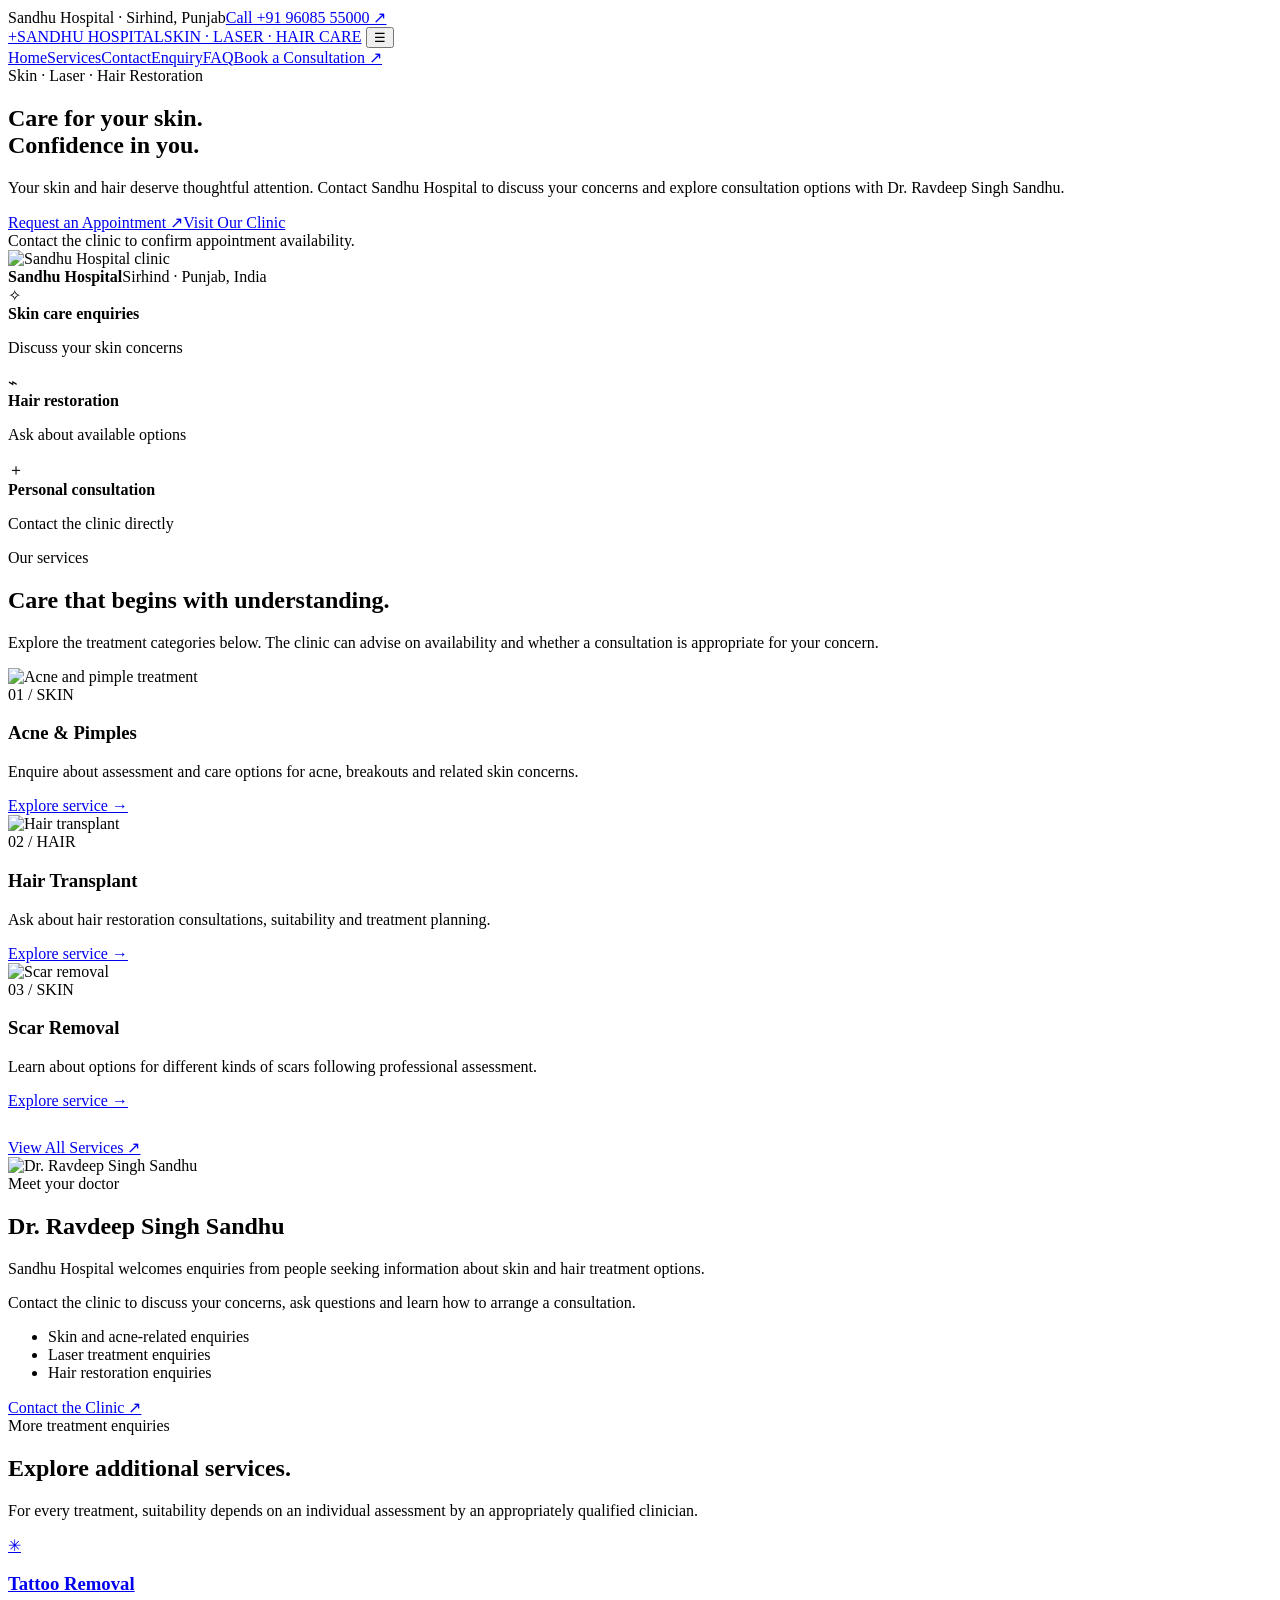
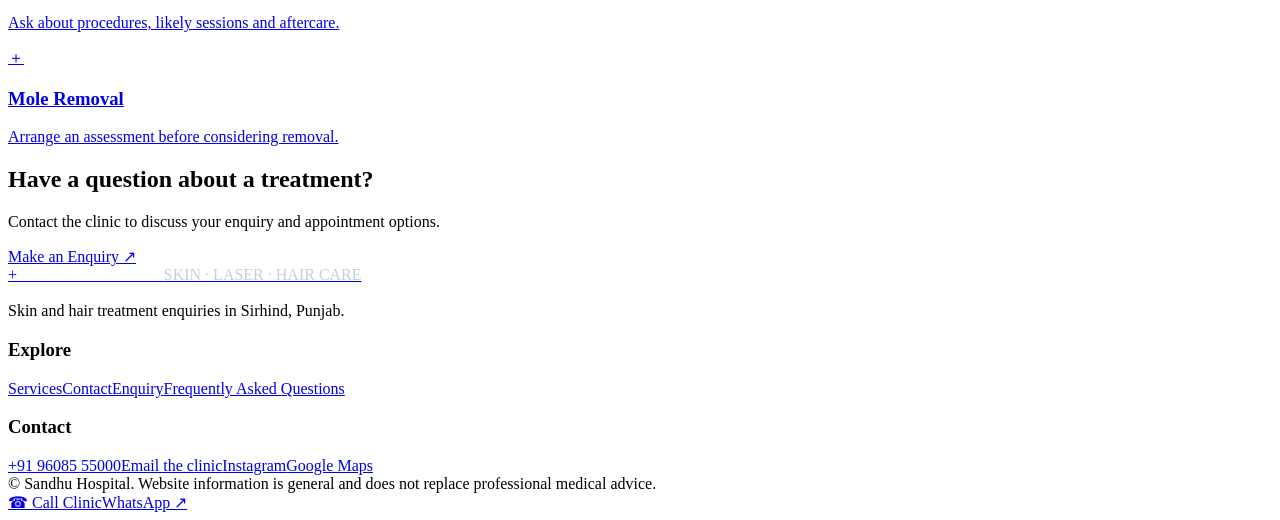
==== index.html @ d3819c10 "Add initial HTML structure for Sandhu Hospital website Initial commit of the Sandhu Hospital website" ====
<!DOCTYPE html>
<html lang="en">
<head>
<meta charset="UTF-8">
<meta name="viewport" content="width=device-width, initial-scale=1">
<meta name="theme-color" content="#1769aa">
<title>Sandhu Hospital | Skin, Laser & Hair Care</title>
<meta name="description" content="Contact Sandhu Hospital and Dr. Ravdeep Singh Sandhu in Sirhind, Punjab, for skin and hair treatment enquiries.">
<link rel="stylesheet" href="style.css">
<script src="script.js" defer></script>
</head>
<body>
<div class="announcement"><div class="container"><span>Sandhu Hospital · Sirhind, Punjab</span><a href="tel:+919608555000">Call +91 96085 55000 ↗</a></div></div>
<header class="site-header"><div class="container nav">
<a class="brand" href="index.html"><span class="brand-mark">+</span><span><span class="brand-name">SANDHU HOSPITAL</span><span class="brand-tag">SKIN · LASER · HAIR CARE</span></span></a>
<button class="menu-toggle" aria-label="Toggle navigation" aria-expanded="false">☰</button>
<nav class="nav-links">
<a class="active" href="index.html">Home</a><a href="services.html">Services</a><a href="contact.html">Contact</a><a href="enquiry.html">Enquiry</a><a href="faq.html">FAQ</a><a class="btn btn-sm" href="enquiry.html">Book a Consultation ↗</a>
</nav></div></header>

<main>
<section class="hero"><div class="container hero-grid">
<div class="reveal">
<span class="eyebrow">Skin · Laser · Hair Restoration</span>
<h1>Care for your skin.<br><span>Confidence in you.</span></h1>
<p class="hero-copy">Your skin and hair deserve thoughtful attention. Contact Sandhu Hospital to discuss your concerns and explore consultation options with Dr. Ravdeep Singh Sandhu.</p>
<div class="hero-actions"><a class="btn" href="enquiry.html">Request an Appointment ↗</a><a class="btn btn-light" href="contact.html">Visit Our Clinic</a></div>
<div class="hero-meta"><span class="status-dot"></span> Contact the clinic to confirm appointment availability.</div>
</div>
<div class="hero-visual reveal">
<img class="hero-image" src="https://i.ibb.co/1SfJh7y/image.jpg" alt="Sandhu Hospital clinic" fetchpriority="high">
<div class="floating-card"><strong>Sandhu Hospital</strong><span>Sirhind · Punjab, India</span></div>
</div>
</div></section>

<div class="trust-strip"><div class="container trust-grid">
<div class="trust-item"><div class="icon-box">✧</div><div><strong>Skin care enquiries</strong><p>Discuss your skin concerns</p></div></div>
<div class="trust-item"><div class="icon-box">⌁</div><div><strong>Hair restoration</strong><p>Ask about available options</p></div></div>
<div class="trust-item"><div class="icon-box">＋</div><div><strong>Personal consultation</strong><p>Contact the clinic directly</p></div></div>
</div></div>

<section><div class="container">
<div class="section-head"><span class="eyebrow">Our services</span><h2>Care that begins with understanding.</h2><p>Explore the treatment categories below. The clinic can advise on availability and whether a consultation is appropriate for your concern.</p></div>
<div class="card-grid">
<article class="service-card"><img src="https://i.ibb.co/JFF0N8Nt/image.jpg" alt="Acne and pimple treatment" loading="lazy"><div class="service-content"><span class="card-number">01 / SKIN</span><h3>Acne & Pimples</h3><p>Enquire about assessment and care options for acne, breakouts and related skin concerns.</p><a class="link" href="services.html#acne">Explore service →</a></div></article>
<article class="service-card"><img src="https://i.ibb.co/0yFSNgWS/image.jpg" alt="Hair transplant" loading="lazy"><div class="service-content"><span class="card-number">02 / HAIR</span><h3>Hair Transplant</h3><p>Ask about hair restoration consultations, suitability and treatment planning.</p><a class="link" href="services.html#hair">Explore service →</a></div></article>
<article class="service-card"><img src="https://i.ibb.co/Y4ncLKyN/image.jpg" alt="Scar removal" loading="lazy"><div class="service-content"><span class="card-number">03 / SKIN</span><h3>Scar Removal</h3><p>Learn about options for different kinds of scars following professional assessment.</p><a class="link" href="services.html#scar">Explore service →</a></div></article>
</div>
<div style="margin-top:28px"><a class="btn btn-quiet" href="services.html">View All Services ↗</a></div>
</div></section>

<section class="bg-soft"><div class="container split">
<div><img class="split-image" src="https://i.ibb.co/6cX8q4YC/image.jpg" alt="Dr. Ravdeep Singh Sandhu" loading="lazy"></div>
<div><span class="eyebrow">Meet your doctor</span><h2>Dr. Ravdeep Singh Sandhu</h2><p>Sandhu Hospital welcomes enquiries from people seeking information about skin and hair treatment options.</p><p>Contact the clinic to discuss your concerns, ask questions and learn how to arrange a consultation.</p><ul class="check-list"><li>Skin and acne-related enquiries</li><li>Laser treatment enquiries</li><li>Hair restoration enquiries</li></ul><a class="btn" href="enquiry.html">Contact the Clinic ↗</a></div>
</div></section>

<section><div class="container">
<div class="section-head"><span class="eyebrow">More treatment enquiries</span><h2>Explore additional services.</h2><p>For every treatment, suitability depends on an individual assessment by an appropriately qualified clinician.</p></div>
<div class="panel-grid">
<a class="mini-card" href="services.html#tattoo"><div class="icon-box">✳</div><h3>Tattoo Removal</h3><p>Ask about procedures, likely sessions and aftercare.</p></a>
<a class="mini-card" href="services.html#mole"><div class="icon-box">＋</div><h3>Mole Removal</h3><p>Arrange an assessment before considering removal.</p></a>
</div>
</div></section>

<section class="cta-band"><div class="container cta-inner"><div><h2>Have a question about a treatment?</h2><p>Contact the clinic to discuss your enquiry and appointment options.</p></div><a class="btn" href="enquiry.html">Make an Enquiry ↗</a></div></section>
</main>

<footer class="site-footer"><div class="container"><div class="footer-grid">
<div><a class="brand" href="index.html"><span class="brand-mark">+</span><span><span class="brand-name" style="color:white">SANDHU HOSPITAL</span><span class="brand-tag" style="color:#c0d1df">SKIN · LASER · HAIR CARE</span></span></a><p style="margin-top:18px">Skin and hair treatment enquiries in Sirhind, Punjab.</p></div>
<div><h3>Explore</h3><div class="footer-links"><a href="services.html">Services</a><a href="contact.html">Contact</a><a href="enquiry.html">Enquiry</a><a href="faq.html">Frequently Asked Questions</a></div></div>
<div><h3>Contact</h3><div class="footer-links"><a href="tel:+919608555000">+91 96085 55000</a><a href="mailto:sandhuravdeep@yahoo.co.in">Email the clinic</a><a href="https://www.instagram.com/drsandhuclinic/" target="_blank" rel="noopener">Instagram</a><a href="https://maps.app.goo.gl/mGq7jTttx7FKYtQCA" target="_blank" rel="noopener">Google Maps</a></div></div>
</div><div class="footer-bottom">© <span data-year></span> Sandhu Hospital. Website information is general and does not replace professional medical advice.</div></div></footer>
<div class="mobile-bar"><a class="btn btn-light" href="tel:+919608555000">☎ Call Clinic</a><a class="btn" href="https://wa.me/919608555000" target="_blank" rel="noopener">WhatsApp ↗</a></div>
</body></html>
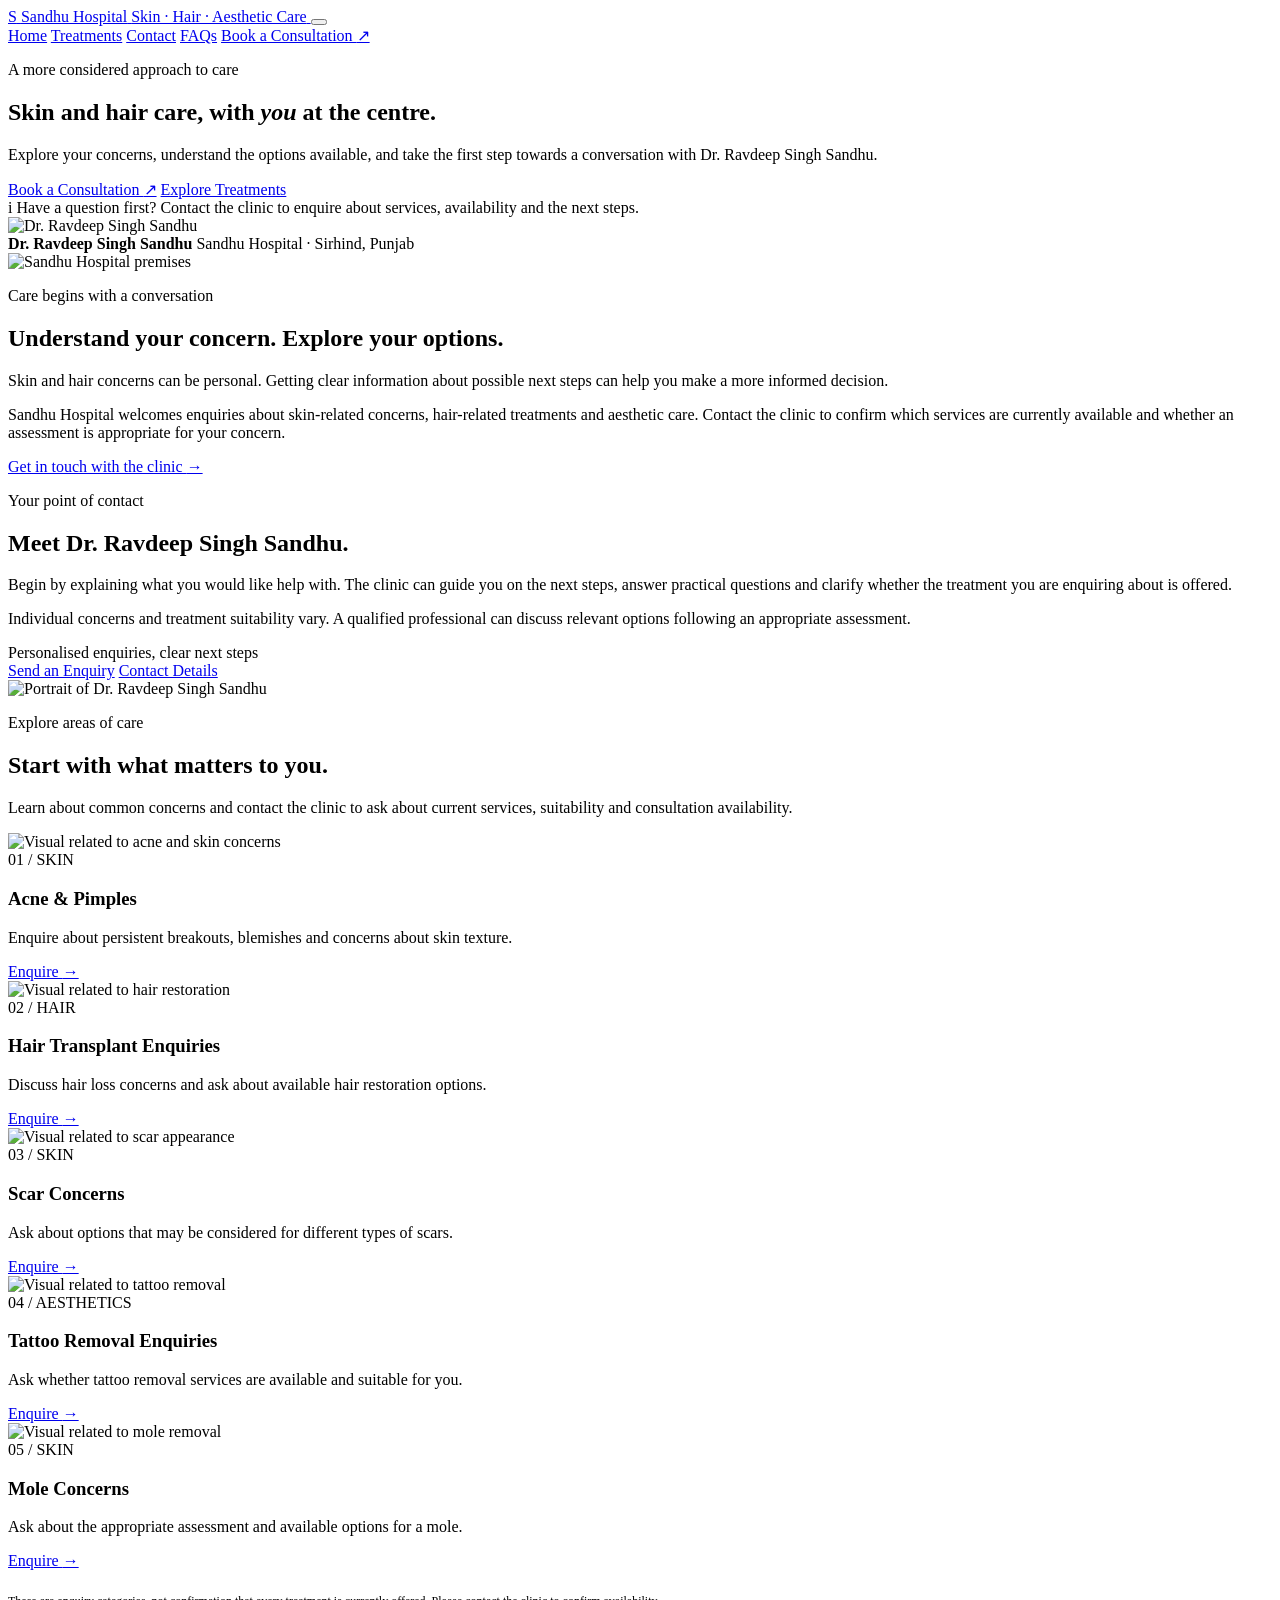
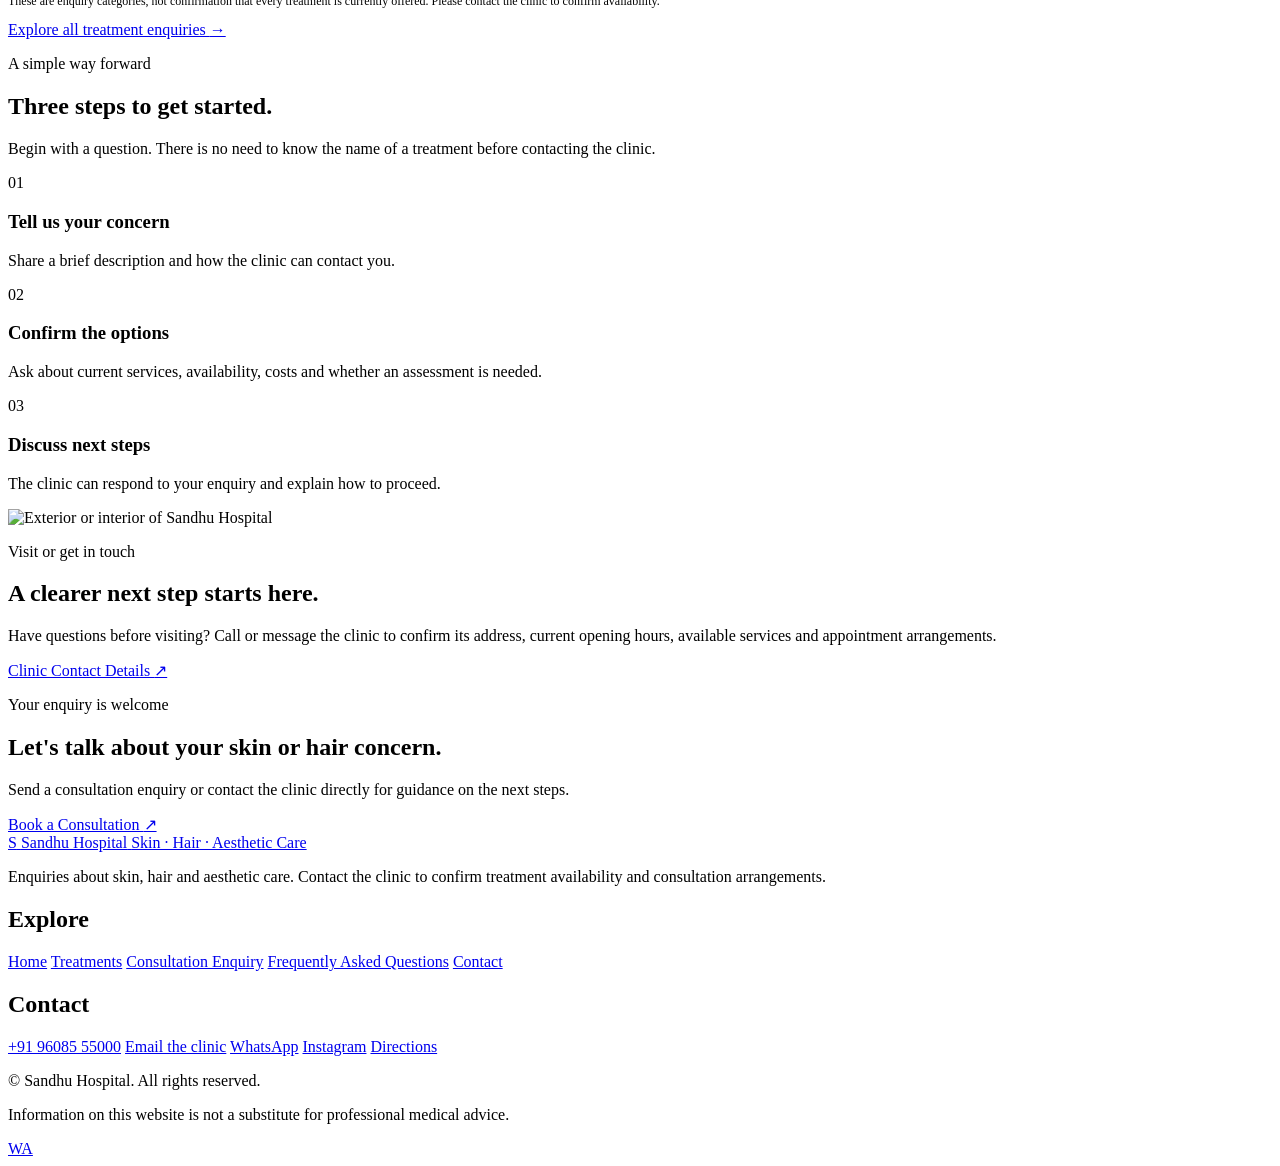
==== commit da12f590: "Create index.html" ====
--- a/index.html
+++ b/index.html
@@ -1,75 +1,316 @@
-
 <!DOCTYPE html>
 <html lang="en">
 <head>
-<meta charset="UTF-8">
-<meta name="viewport" content="width=device-width, initial-scale=1">
-<meta name="theme-color" content="#1769aa">
-<title>Sandhu Hospital | Skin, Laser & Hair Care</title>
-<meta name="description" content="Contact Sandhu Hospital and Dr. Ravdeep Singh Sandhu in Sirhind, Punjab, for skin and hair treatment enquiries.">
-<link rel="stylesheet" href="style.css">
-<script src="script.js" defer></script>
+  <meta charset="UTF-8">
+  <meta name="viewport" content="width=device-width, initial-scale=1">
+  <meta name="theme-color" content="#142e42">
+  <meta name="description" content="Contact Sandhu Hospital and Dr. Ravdeep Singh Sandhu in Sirhind, Punjab, for enquiries about skin, hair and aesthetic care.">
+  <title>Sandhu Hospital | Skin, Hair & Aesthetic Care</title>
+  <link rel="preconnect" href="https://fonts.googleapis.com">
+  <link rel="preconnect" href="https://fonts.gstatic.com" crossorigin>
+  <link rel="stylesheet" href="style.css">
+  <script src="script.js" defer></script>
 </head>
 <body>
-<div class="announcement"><div class="container"><span>Sandhu Hospital · Sirhind, Punjab</span><a href="tel:+919608555000">Call +91 96085 55000 ↗</a></div></div>
-<header class="site-header"><div class="container nav">
-<a class="brand" href="index.html"><span class="brand-mark">+</span><span><span class="brand-name">SANDHU HOSPITAL</span><span class="brand-tag">SKIN · LASER · HAIR CARE</span></span></a>
-<button class="menu-toggle" aria-label="Toggle navigation" aria-expanded="false">☰</button>
-<nav class="nav-links">
-<a class="active" href="index.html">Home</a><a href="services.html">Services</a><a href="contact.html">Contact</a><a href="enquiry.html">Enquiry</a><a href="faq.html">FAQ</a><a class="btn btn-sm" href="enquiry.html">Book a Consultation ↗</a>
-</nav></div></header>
+<header class="site-header">
+  <div class="container header-inner">
+    <a class="brand" href="index.html" aria-label="Sandhu Hospital home">
+      <span class="brand-mark" aria-hidden="true">S</span>
+      <span class="brand-copy">
+        <span class="brand-name">Sandhu Hospital</span>
+        <span class="brand-subtitle">Skin · Hair · Aesthetic Care</span>
+      </span>
+    </a>
+    <button class="menu-toggle" type="button" aria-label="Open navigation"
+      aria-expanded="false" aria-controls="primary-navigation">
+      <span class="menu-icon" aria-hidden="true"></span>
+    </button>
+    <nav class="main-nav" id="primary-navigation" aria-label="Main navigation">
+      <a href="index.html" aria-current="page">Home</a>
+      <a href="services.html">Treatments</a>
+      <a href="contact.html">Contact</a>
+      <a href="faq.html">FAQs</a>
+      <a class="btn btn--small" href="enquiry.html">Book a Consultation <span aria-hidden="true">↗</span></a>
+    </nav>
+  </div>
+</header>
 
 <main>
-<section class="hero"><div class="container hero-grid">
-<div class="reveal">
-<span class="eyebrow">Skin · Laser · Hair Restoration</span>
-<h1>Care for your skin.<br><span>Confidence in you.</span></h1>
-<p class="hero-copy">Your skin and hair deserve thoughtful attention. Contact Sandhu Hospital to discuss your concerns and explore consultation options with Dr. Ravdeep Singh Sandhu.</p>
-<div class="hero-actions"><a class="btn" href="enquiry.html">Request an Appointment ↗</a><a class="btn btn-light" href="contact.html">Visit Our Clinic</a></div>
-<div class="hero-meta"><span class="status-dot"></span> Contact the clinic to confirm appointment availability.</div>
-</div>
-<div class="hero-visual reveal">
-<img class="hero-image" src="https://i.ibb.co/1SfJh7y/image.jpg" alt="Sandhu Hospital clinic" fetchpriority="high">
-<div class="floating-card"><strong>Sandhu Hospital</strong><span>Sirhind · Punjab, India</span></div>
-</div>
-</div></section>
-
-<div class="trust-strip"><div class="container trust-grid">
-<div class="trust-item"><div class="icon-box">✧</div><div><strong>Skin care enquiries</strong><p>Discuss your skin concerns</p></div></div>
-<div class="trust-item"><div class="icon-box">⌁</div><div><strong>Hair restoration</strong><p>Ask about available options</p></div></div>
-<div class="trust-item"><div class="icon-box">＋</div><div><strong>Personal consultation</strong><p>Contact the clinic directly</p></div></div>
-</div></div>
-
-<section><div class="container">
-<div class="section-head"><span class="eyebrow">Our services</span><h2>Care that begins with understanding.</h2><p>Explore the treatment categories below. The clinic can advise on availability and whether a consultation is appropriate for your concern.</p></div>
-<div class="card-grid">
-<article class="service-card"><img src="https://i.ibb.co/JFF0N8Nt/image.jpg" alt="Acne and pimple treatment" loading="lazy"><div class="service-content"><span class="card-number">01 / SKIN</span><h3>Acne & Pimples</h3><p>Enquire about assessment and care options for acne, breakouts and related skin concerns.</p><a class="link" href="services.html#acne">Explore service →</a></div></article>
-<article class="service-card"><img src="https://i.ibb.co/0yFSNgWS/image.jpg" alt="Hair transplant" loading="lazy"><div class="service-content"><span class="card-number">02 / HAIR</span><h3>Hair Transplant</h3><p>Ask about hair restoration consultations, suitability and treatment planning.</p><a class="link" href="services.html#hair">Explore service →</a></div></article>
-<article class="service-card"><img src="https://i.ibb.co/Y4ncLKyN/image.jpg" alt="Scar removal" loading="lazy"><div class="service-content"><span class="card-number">03 / SKIN</span><h3>Scar Removal</h3><p>Learn about options for different kinds of scars following professional assessment.</p><a class="link" href="services.html#scar">Explore service →</a></div></article>
-</div>
-<div style="margin-top:28px"><a class="btn btn-quiet" href="services.html">View All Services ↗</a></div>
-</div></section>
-
-<section class="bg-soft"><div class="container split">
-<div><img class="split-image" src="https://i.ibb.co/6cX8q4YC/image.jpg" alt="Dr. Ravdeep Singh Sandhu" loading="lazy"></div>
-<div><span class="eyebrow">Meet your doctor</span><h2>Dr. Ravdeep Singh Sandhu</h2><p>Sandhu Hospital welcomes enquiries from people seeking information about skin and hair treatment options.</p><p>Contact the clinic to discuss your concerns, ask questions and learn how to arrange a consultation.</p><ul class="check-list"><li>Skin and acne-related enquiries</li><li>Laser treatment enquiries</li><li>Hair restoration enquiries</li></ul><a class="btn" href="enquiry.html">Contact the Clinic ↗</a></div>
-</div></section>
-
-<section><div class="container">
-<div class="section-head"><span class="eyebrow">More treatment enquiries</span><h2>Explore additional services.</h2><p>For every treatment, suitability depends on an individual assessment by an appropriately qualified clinician.</p></div>
-<div class="panel-grid">
-<a class="mini-card" href="services.html#tattoo"><div class="icon-box">✳</div><h3>Tattoo Removal</h3><p>Ask about procedures, likely sessions and aftercare.</p></a>
-<a class="mini-card" href="services.html#mole"><div class="icon-box">＋</div><h3>Mole Removal</h3><p>Arrange an assessment before considering removal.</p></a>
-</div>
-</div></section>
-
-<section class="cta-band"><div class="container cta-inner"><div><h2>Have a question about a treatment?</h2><p>Contact the clinic to discuss your enquiry and appointment options.</p></div><a class="btn" href="enquiry.html">Make an Enquiry ↗</a></div></section>
+  <section class="hero">
+    <div class="container hero-grid">
+      <div class="hero-copy">
+        <p class="eyebrow">A more considered approach to care</p>
+        <h1>Skin and hair care, with <em>you</em> at the centre.</h1>
+        <p class="lead">
+          Explore your concerns, understand the options available, and take
+          the first step towards a conversation with Dr. Ravdeep Singh Sandhu.
+        </p>
+        <div class="hero-actions">
+          <a class="btn" href="enquiry.html">Book a Consultation <span aria-hidden="true">↗</span></a>
+          <a class="btn btn--outline" href="services.html">Explore Treatments</a>
+        </div>
+        <div class="hero-note">
+          <span class="note-mark" aria-hidden="true">i</span>
+          <span>Have a question first? Contact the clinic to enquire about
+          services, availability and the next steps.</span>
+        </div>
+      </div>
+
+      <div class="hero-visual">
+        <div class="hero-portrait">
+          <img data-image="doctor" alt="Dr. Ravdeep Singh Sandhu"
+            width="700" height="820" fetchpriority="high">
+          <div class="image-placeholder" hidden>Doctor photograph is unavailable. Check the image path.</div>
+        </div>
+        <div class="hero-caption">
+          <strong>Dr. Ravdeep Singh Sandhu</strong>
+          <span>Sandhu Hospital · Sirhind, Punjab</span>
+        </div>
+      </div>
+    </div>
+  </section>
+
+  <section class="section">
+    <div class="container intro-grid">
+      <div class="intro-art reveal">
+        <img data-image="hospital" alt="Sandhu Hospital premises"
+          width="800" height="650" loading="lazy">
+        <div class="image-placeholder" hidden>Hospital photograph is unavailable. Check the image path.</div>
+      </div>
+      <div class="reveal">
+        <p class="eyebrow">Care begins with a conversation</p>
+        <h2>Understand your concern. Explore your options.</h2>
+        <p>
+          Skin and hair concerns can be personal. Getting clear information
+          about possible next steps can help you make a more informed decision.
+        </p>
+        <p>
+          Sandhu Hospital welcomes enquiries about skin-related concerns,
+          hair-related treatments and aesthetic care. Contact the clinic to
+          confirm which services are currently available and whether an
+          assessment is appropriate for your concern.
+        </p>
+        <a class="text-link" href="contact.html">Get in touch with the clinic <span aria-hidden="true">→</span></a>
+      </div>
+    </div>
+  </section>
+
+  <section class="section section--soft">
+    <div class="container doctor-grid">
+      <div class="doctor-copy reveal">
+        <p class="eyebrow">Your point of contact</p>
+        <h2>Meet Dr. Ravdeep Singh Sandhu.</h2>
+        <p>
+          Begin by explaining what you would like help with. The clinic can
+          guide you on the next steps, answer practical questions and clarify
+          whether the treatment you are enquiring about is offered.
+        </p>
+        <p>
+          Individual concerns and treatment suitability vary. A qualified
+          professional can discuss relevant options following an appropriate
+          assessment.
+        </p>
+        <div class="detail-line">Personalised enquiries, clear next steps</div>
+        <div class="hero-actions">
+          <a class="btn" href="enquiry.html">Send an Enquiry</a>
+          <a class="btn btn--outline" href="contact.html">Contact Details</a>
+        </div>
+      </div>
+      <div class="doctor-art reveal">
+        <img data-image="doctor" alt="Portrait of Dr. Ravdeep Singh Sandhu"
+          width="700" height="800" loading="lazy">
+        <div class="image-placeholder" hidden>Doctor photograph is unavailable. Check the image path.</div>
+      </div>
+    </div>
+  </section>
+
+  <section class="section">
+    <div class="container">
+      <div class="section-heading reveal">
+        <p class="eyebrow">Explore areas of care</p>
+        <h2>Start with what matters to you.</h2>
+        <p>
+          Learn about common concerns and contact the clinic to ask about
+          current services, suitability and consultation availability.
+        </p>
+      </div>
+
+      <div class="service-list">
+        <article class="service-card reveal">
+          <img data-image="acne" alt="Visual related to acne and skin concerns"
+            width="500" height="550" loading="lazy">
+          <div class="image-placeholder" hidden>Acne image unavailable.</div>
+          <div>
+            <span class="service-number">01 / SKIN</span>
+            <h3>Acne &amp; Pimples</h3>
+            <p>Enquire about persistent breakouts, blemishes and concerns about skin texture.</p>
+            <a class="text-link" href="enquiry.html?treatment=Acne%20and%20pimples">Enquire <span aria-hidden="true">→</span></a>
+          </div>
+        </article>
+
+        <article class="service-card reveal">
+          <img data-image="hair" alt="Visual related to hair restoration"
+            width="500" height="550" loading="lazy">
+          <div class="image-placeholder" hidden>Hair image unavailable.</div>
+          <div>
+            <span class="service-number">02 / HAIR</span>
+            <h3>Hair Transplant Enquiries</h3>
+            <p>Discuss hair loss concerns and ask about available hair restoration options.</p>
+            <a class="text-link" href="enquiry.html?treatment=Hair%20transplant">Enquire <span aria-hidden="true">→</span></a>
+          </div>
+        </article>
+
+        <article class="service-card reveal">
+          <img data-image="scar" alt="Visual related to scar appearance"
+            width="500" height="550" loading="lazy">
+          <div class="image-placeholder" hidden>Scar image unavailable.</div>
+          <div>
+            <span class="service-number">03 / SKIN</span>
+            <h3>Scar Concerns</h3>
+            <p>Ask about options that may be considered for different types of scars.</p>
+            <a class="text-link" href="enquiry.html?treatment=Scar%20removal">Enquire <span aria-hidden="true">→</span></a>
+          </div>
+        </article>
+
+        <article class="service-card reveal">
+          <img data-image="tattoo" alt="Visual related to tattoo removal"
+            width="500" height="550" loading="lazy">
+          <div class="image-placeholder" hidden>Tattoo image unavailable.</div>
+          <div>
+            <span class="service-number">04 / AESTHETICS</span>
+            <h3>Tattoo Removal Enquiries</h3>
+            <p>Ask whether tattoo removal services are available and suitable for you.</p>
+            <a class="text-link" href="enquiry.html?treatment=Tattoo%20removal">Enquire <span aria-hidden="true">→</span></a>
+          </div>
+        </article>
+
+        <article class="service-card reveal">
+          <img data-image="mole" alt="Visual related to mole removal"
+            width="500" height="550" loading="lazy">
+          <div class="image-placeholder" hidden>Mole image unavailable.</div>
+          <div>
+            <span class="service-number">05 / SKIN</span>
+            <h3>Mole Concerns</h3>
+            <p>Ask about the appropriate assessment and available options for a mole.</p>
+            <a class="text-link" href="enquiry.html?treatment=Mole%20removal">Enquire <span aria-hidden="true">→</span></a>
+          </div>
+        </article>
+      </div>
+
+      <p style="margin-top:24px;font-size:12px">
+        These are enquiry categories, not confirmation that every treatment
+        is currently offered. Please contact the clinic to confirm availability.
+      </p>
+      <a class="text-link" href="services.html">Explore all treatment enquiries <span aria-hidden="true">→</span></a>
+    </div>
+  </section>
+
+  <section class="section section--soft">
+    <div class="container">
+      <div class="section-heading reveal">
+        <p class="eyebrow">A simple way forward</p>
+        <h2>Three steps to get started.</h2>
+        <p>Begin with a question. There is no need to know the name of a treatment before contacting the clinic.</p>
+      </div>
+      <div class="process-grid reveal">
+        <article class="process-step">
+          <span class="step-no">01</span>
+          <h3>Tell us your concern</h3>
+          <p>Share a brief description and how the clinic can contact you.</p>
+        </article>
+        <article class="process-step">
+          <span class="step-no">02</span>
+          <h3>Confirm the options</h3>
+          <p>Ask about current services, availability, costs and whether an assessment is needed.</p>
+        </article>
+        <article class="process-step">
+          <span class="step-no">03</span>
+          <h3>Discuss next steps</h3>
+          <p>The clinic can respond to your enquiry and explain how to proceed.</p>
+        </article>
+      </div>
+    </div>
+  </section>
+
+  <section class="section">
+    <div class="container">
+      <div class="clinic-panel reveal">
+        <div class="clinic-panel-image">
+          <img data-image="hospital" alt="Exterior or interior of Sandhu Hospital"
+            width="850" height="650" loading="lazy">
+          <div class="image-placeholder" hidden>Hospital photograph unavailable.</div>
+        </div>
+        <div class="clinic-panel-copy">
+          <p class="eyebrow">Visit or get in touch</p>
+          <h2>A clearer next step starts here.</h2>
+          <p>
+            Have questions before visiting? Call or message the clinic to
+            confirm its address, current opening hours, available services
+            and appointment arrangements.
+          </p>
+          <a class="btn btn--light" href="contact.html">Clinic Contact Details <span aria-hidden="true">↗</span></a>
+        </div>
+      </div>
+    </div>
+  </section>
+
+  <section class="cta-band">
+    <div class="container cta-inner">
+      <div>
+        <p class="eyebrow">Your enquiry is welcome</p>
+        <h2>Let's talk about your skin or hair concern.</h2>
+        <p>Send a consultation enquiry or contact the clinic directly for guidance on the next steps.</p>
+      </div>
+      <a class="btn btn--light" href="enquiry.html">Book a Consultation <span aria-hidden="true">↗</span></a>
+    </div>
+  </section>
 </main>
 
-<footer class="site-footer"><div class="container"><div class="footer-grid">
-<div><a class="brand" href="index.html"><span class="brand-mark">+</span><span><span class="brand-name" style="color:white">SANDHU HOSPITAL</span><span class="brand-tag" style="color:#c0d1df">SKIN · LASER · HAIR CARE</span></span></a><p style="margin-top:18px">Skin and hair treatment enquiries in Sirhind, Punjab.</p></div>
-<div><h3>Explore</h3><div class="footer-links"><a href="services.html">Services</a><a href="contact.html">Contact</a><a href="enquiry.html">Enquiry</a><a href="faq.html">Frequently Asked Questions</a></div></div>
-<div><h3>Contact</h3><div class="footer-links"><a href="tel:+919608555000">+91 96085 55000</a><a href="mailto:sandhuravdeep@yahoo.co.in">Email the clinic</a><a href="https://www.instagram.com/drsandhuclinic/" target="_blank" rel="noopener">Instagram</a><a href="https://maps.app.goo.gl/mGq7jTttx7FKYtQCA" target="_blank" rel="noopener">Google Maps</a></div></div>
-</div><div class="footer-bottom">© <span data-year></span> Sandhu Hospital. Website information is general and does not replace professional medical advice.</div></div></footer>
-<div class="mobile-bar"><a class="btn btn-light" href="tel:+919608555000">☎ Call Clinic</a><a class="btn" href="https://wa.me/919608555000" target="_blank" rel="noopener">WhatsApp ↗</a></div>
-</body></html>
+<footer class="site-footer">
+  <div class="container">
+    <div class="footer-grid">
+      <div class="footer-brand">
+        <a class="brand" href="index.html">
+          <span class="brand-mark" aria-hidden="true">S</span>
+          <span class="brand-copy">
+            <span class="brand-name">Sandhu Hospital</span>
+            <span class="brand-subtitle">Skin · Hair · Aesthetic Care</span>
+          </span>
+        </a>
+        <p class="footer-about">
+          Enquiries about skin, hair and aesthetic care. Contact the clinic
+          to confirm treatment availability and consultation arrangements.
+        </p>
+      </div>
+      <div>
+        <h2 class="footer-heading">Explore</h2>
+        <div class="footer-links">
+          <a href="index.html">Home</a>
+          <a href="services.html">Treatments</a>
+          <a href="enquiry.html">Consultation Enquiry</a>
+          <a href="faq.html">Frequently Asked Questions</a>
+          <a href="contact.html">Contact</a>
+        </div>
+      </div>
+      <div>
+        <h2 class="footer-heading">Contact</h2>
+        <div class="footer-links">
+          <a href="tel:+919608555000">+91 96085 55000</a>
+          <a href="mailto:sandhuravdeep@yahoo.co.in">Email the clinic</a>
+          <a href="https://wa.me/919608555000" target="_blank" rel="noopener noreferrer">WhatsApp</a>
+          <a href="https://www.instagram.com/drsandhuclinic/" target="_blank" rel="noopener noreferrer">Instagram</a>
+          <a href="https://maps.app.goo.gl/mGq7jTttx7FKYtQCA" target="_blank" rel="noopener noreferrer">Directions</a>
+        </div>
+      </div>
+    </div>
+    <div class="footer-bottom">
+      <p>© <span data-current-year></span> Sandhu Hospital. All rights reserved.</p>
+      <p>Information on this website is not a substitute for professional medical advice.</p>
+    </div>
+  </div>
+</footer>
+
+<a class="whatsapp-float" href="https://wa.me/919608555000"
+  target="_blank" rel="noopener noreferrer" aria-label="Contact Sandhu Hospital on WhatsApp">WA</a>
+</body>
+</html>
